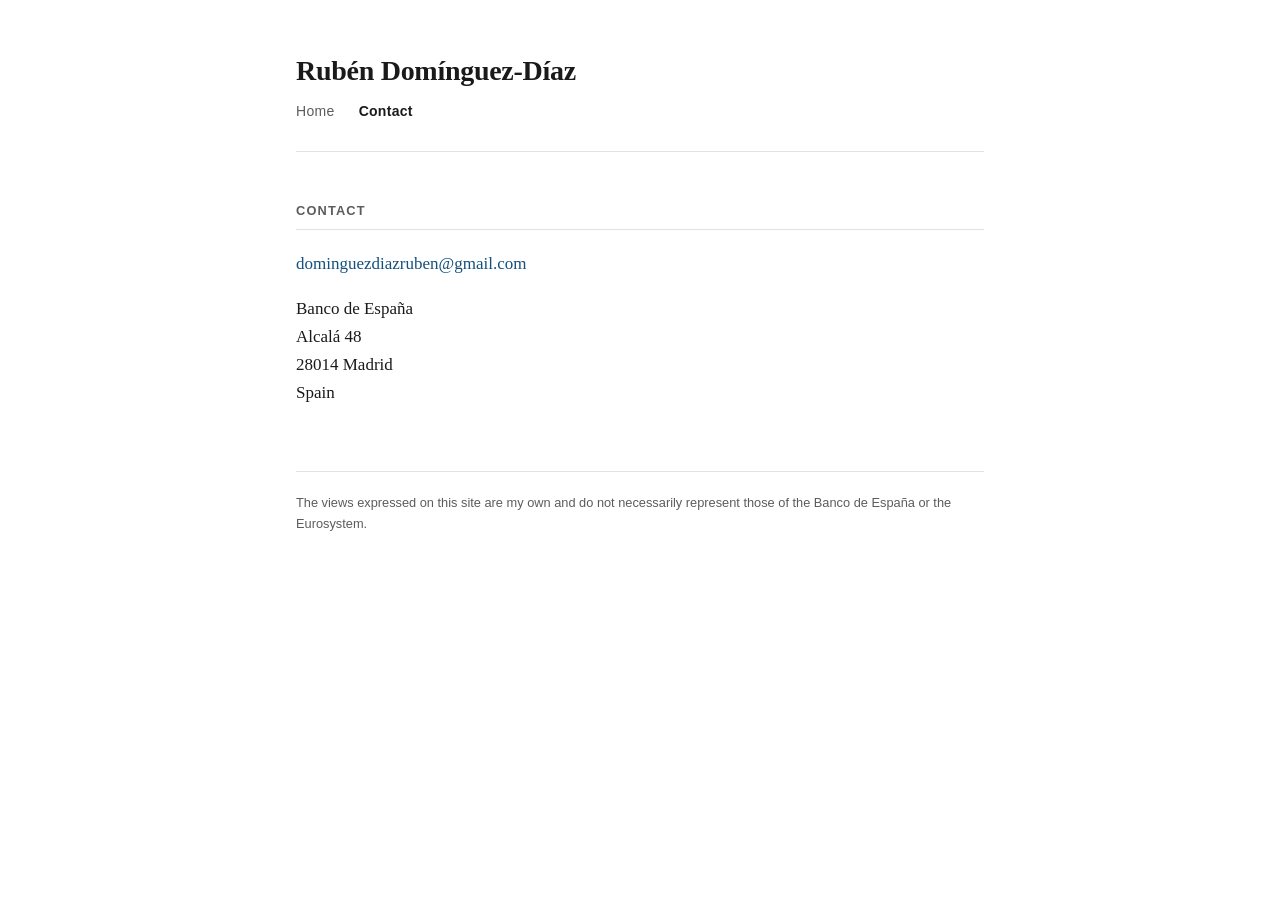
==== contact.html @ a529ea95 "Add personal academic website Static homepage with bio, papers and publications, plus a contact page" ====
<!DOCTYPE html>
<html lang="en">
<head>
<meta charset="utf-8">
<meta name="viewport" content="width=device-width, initial-scale=1">
<title>Contact — Rubén Domínguez-Díaz</title>
<link rel="stylesheet" href="style.css">
</head>
<body>

<header>
  <h1>Rubén Domínguez-Díaz</h1>
  <nav>
    <a href="index.html">Home</a>
    <a href="contact.html" class="here">Contact</a>
  </nav>
</header>

<main>
  <h2>Contact</h2>

  <p><a href="mailto:dominguezdiazruben@gmail.com">dominguezdiazruben@gmail.com</a></p>

  <address>
    Banco de España<br>
    Alcalá 48<br>
    28014 Madrid<br>
    Spain
  </address>
</main>

<footer>
  The views expressed on this site are my own and do not necessarily represent
  those of the Banco de España or the Eurosystem.
</footer>

</body>
</html>
---- style.css ----
:root {
  color-scheme: light dark;
  --bg: #ffffff;
  --fg: #1a1a1a;
  --muted: #5c5c5c;
  --rule: #e2e2e2;
  --link: #14507d;
}
@media (prefers-color-scheme: dark) {
  :root {
    --bg: #16181c;
    --fg: #e8e8e8;
    --muted: #a0a0a0;
    --rule: #2e3238;
    --link: #7fb2dd;
  }
}

* { box-sizing: border-box; }

body {
  margin: 0 auto;
  max-width: 46rem;
  padding: 3rem 1.5rem 5rem;
  background: var(--bg);
  color: var(--fg);
  font: 17px/1.65 Georgia, "Iowan Old Style", "Times New Roman", serif;
  -webkit-text-size-adjust: 100%;
}

a { color: var(--link); text-decoration: none; }
a:hover { text-decoration: underline; }

/* ---- header ---- */
header { margin-bottom: 2.5rem; }

h1 {
  font-size: 1.75rem;
  font-weight: 600;
  letter-spacing: -.01em;
  margin: 0 0 .35rem;
}

nav {
  font-family: -apple-system, BlinkMacSystemFont, "Segoe UI", Roboto, sans-serif;
  font-size: .875rem;
  letter-spacing: .02em;
  padding-bottom: 1.75rem;
  margin-bottom: 1.75rem;
  border-bottom: 1px solid var(--rule);
}
nav a { margin-right: 1.25rem; color: var(--muted); }
nav a.here { color: var(--fg); font-weight: 600; }

.intro { display: flex; gap: 2rem; align-items: flex-start; }
.intro-text { flex: 1 1 auto; }
.intro p { margin: 0 0 1rem; }
.photo {
  flex: 0 0 auto;
  width: 9.5rem;
  border-radius: 3px;
  order: 2;
}
@media (max-width: 33rem) {
  .intro { flex-direction: column-reverse; gap: 1.25rem; }
  .photo { width: 8rem; }
}

.meta {
  font-family: -apple-system, BlinkMacSystemFont, "Segoe UI", Roboto, sans-serif;
  font-size: .9rem;
  color: var(--muted);
}
.meta a { margin-right: 1rem; }

/* ---- papers ---- */
h2 {
  font-size: .8rem;
  font-family: -apple-system, BlinkMacSystemFont, "Segoe UI", Roboto, sans-serif;
  font-weight: 600;
  text-transform: uppercase;
  letter-spacing: .09em;
  color: var(--muted);
  margin: 3rem 0 1.25rem;
  padding-bottom: .5rem;
  border-bottom: 1px solid var(--rule);
}

ol.papers { list-style: none; margin: 0; padding: 0; }
ol.papers > li { margin-bottom: 1.6rem; }

.title { font-weight: 600; }
.authors, .status {
  font-family: -apple-system, BlinkMacSystemFont, "Segoe UI", Roboto, sans-serif;
  font-size: .9rem;
  color: var(--muted);
}
.status { font-style: italic; }

/* ---- contact ---- */
address { font-style: normal; margin: 0 0 1.5rem; }

footer {
  margin-top: 4rem;
  padding-top: 1.25rem;
  border-top: 1px solid var(--rule);
  font-family: -apple-system, BlinkMacSystemFont, "Segoe UI", Roboto, sans-serif;
  font-size: .8rem;
  color: var(--muted);
}
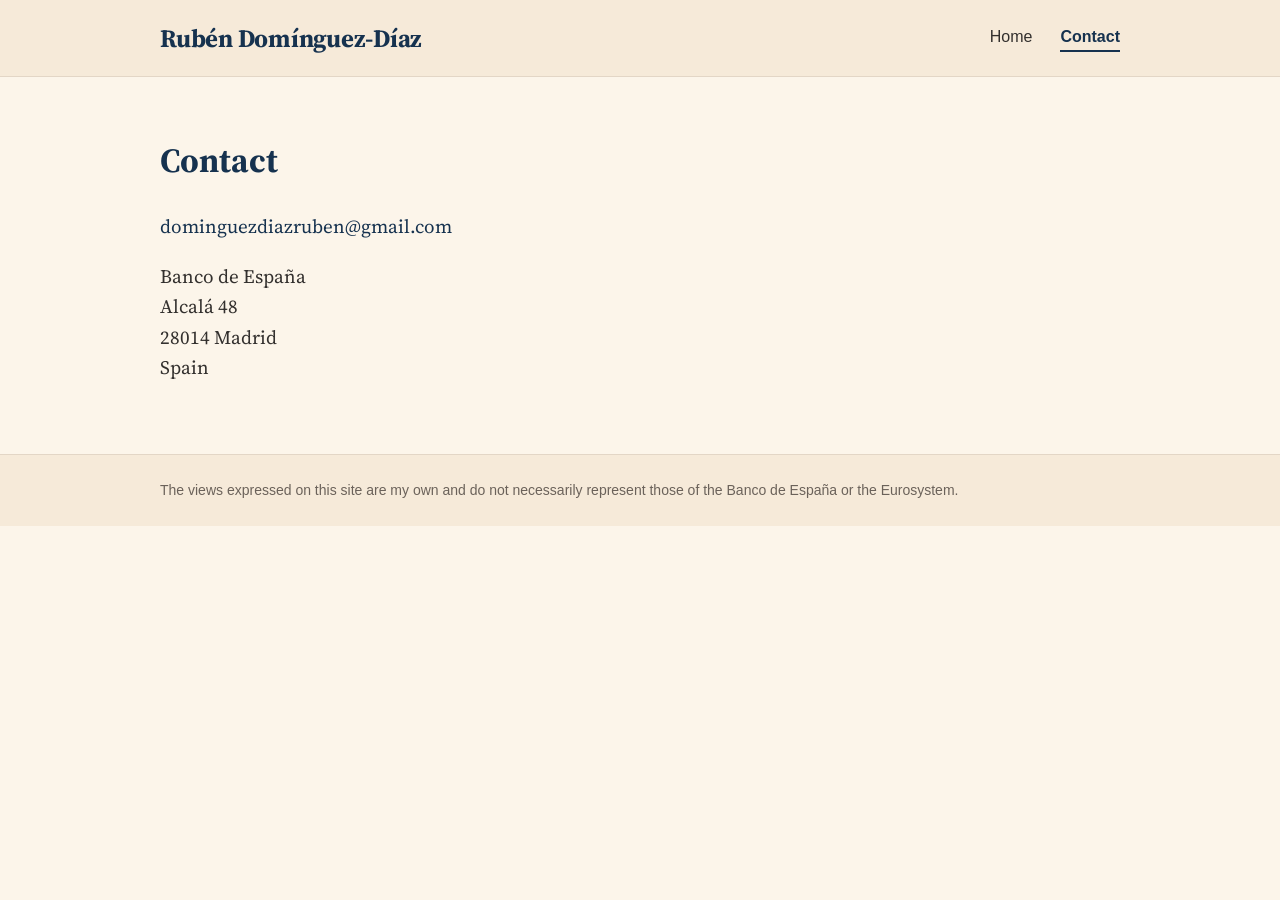
==== commit 95c804c0: "Restyle the site after the reference layout Cream and navy palette, serif type, a nav band with the " ====
--- a/contact.html
+++ b/contact.html
@@ -4,34 +4,39 @@
 <meta charset="utf-8">
 <meta name="viewport" content="width=device-width, initial-scale=1">
 <title>Contact — Rubén Domínguez-Díaz</title>
+<link rel="preconnect" href="https://fonts.googleapis.com">
+<link rel="preconnect" href="https://fonts.gstatic.com" crossorigin>
+<link rel="stylesheet" href="https://fonts.googleapis.com/css2?family=Source+Serif+4:ital,opsz,wght@0,8..60,400;0,8..60,600;0,8..60,700;1,8..60,400&display=swap">
 <link rel="stylesheet" href="style.css">
 </head>
 <body>
 
-<header>
-  <h1>Rubén Domínguez-Díaz</h1>
-  <nav>
-    <a href="index.html">Home</a>
-    <a href="contact.html" class="here">Contact</a>
-  </nav>
-</header>
+<nav class="nav">
+  <div class="nav-inner">
+    <a class="brand" href="index.html">Rubén Domínguez-Díaz</a>
+    <div class="menu">
+      <a href="index.html">Home</a>
+      <a href="contact.html" class="here">Contact</a>
+    </div>
+  </div>
+</nav>
 
 <main>
-  <h2>Contact</h2>
-
-  <p><a href="mailto:dominguezdiazruben@gmail.com">dominguezdiazruben@gmail.com</a></p>
-
-  <address>
-    Banco de España<br>
-    Alcalá 48<br>
-    28014 Madrid<br>
-    Spain
-  </address>
+  <section class="page">
+    <h1>Contact</h1>
+    <p><a href="mailto:dominguezdiazruben@gmail.com">dominguezdiazruben@gmail.com</a></p>
+    <address>
+      Banco de España<br>
+      Alcalá 48<br>
+      28014 Madrid<br>
+      Spain
+    </address>
+  </section>
 </main>
 
 <footer>
-  The views expressed on this site are my own and do not necessarily represent
-  those of the Banco de España or the Eurosystem.
+  <div>The views expressed on this site are my own and do not necessarily
+  represent those of the Banco de España or the Eurosystem.</div>
 </footer>
 
 </body>
--- a/style.css
+++ b/style.css
@@ -1,110 +1,205 @@
 :root {
-  color-scheme: light dark;
-  --bg: #ffffff;
-  --fg: #1a1a1a;
-  --muted: #5c5c5c;
-  --rule: #e2e2e2;
-  --link: #14507d;
-}
+  --bg:        #fcf5ea;   /* warm cream */
+  --surface:   #f6ead9;   /* nav / footer band */
+  --entry:     #ffffff;
+  --primary:   #16324f;   /* deep navy: headings, links */
+  --content:   #33302e;   /* body text */
+  --secondary: #6b625a;   /* coauthors, status */
+  --border:    #e3d6c6;
+  --tint:      #ecdcc7;
+
+  --main-width: 960px;
+  --gap: 28px;
+}
+
 @media (prefers-color-scheme: dark) {
   :root {
-    --bg: #16181c;
-    --fg: #e8e8e8;
-    --muted: #a0a0a0;
-    --rule: #2e3238;
-    --link: #7fb2dd;
+    --bg:        #12161c;
+    --surface:   #1a2029;
+    --entry:     #1b2230;
+    --primary:   #a9c6e2;
+    --content:   #d6dde6;
+    --secondary: #93a0ad;
+    --border:    #2a3340;
+    --tint:      #243040;
   }
 }
 
-* { box-sizing: border-box; }
+* , *::before, *::after { box-sizing: border-box; }
+
+html { -webkit-text-size-adjust: 100%; }
 
 body {
+  margin: 0;
+  background: var(--bg);
+  color: var(--content);
+  font-family: "Source Serif 4", Charter, "Bitstream Charter", Georgia, serif;
+  font-size: 19px;
+  line-height: 1.6;
+}
+
+img { display: block; max-width: 100%; }
+
+a { color: var(--primary); text-decoration: none; }
+a:hover { text-decoration: underline; text-underline-offset: 3px; }
+
+/* ---------- nav ---------- */
+.nav {
+  background: var(--surface);
+  border-bottom: 1px solid var(--border);
+}
+.nav-inner {
+  max-width: calc(var(--main-width) + var(--gap) * 2);
   margin: 0 auto;
-  max-width: 46rem;
-  padding: 3rem 1.5rem 5rem;
-  background: var(--bg);
-  color: var(--fg);
-  font: 17px/1.65 Georgia, "Iowan Old Style", "Times New Roman", serif;
-  -webkit-text-size-adjust: 100%;
-}
-
-a { color: var(--link); text-decoration: none; }
-a:hover { text-decoration: underline; }
-
-/* ---- header ---- */
-header { margin-bottom: 2.5rem; }
-
-h1 {
-  font-size: 1.75rem;
+  padding: 0 var(--gap);
+  height: 76px;
+  display: flex;
+  align-items: center;
+  justify-content: space-between;
+  gap: 1rem;
+}
+.brand {
+  font-size: 25px;
+  font-weight: 700;
+  color: var(--primary);
+  letter-spacing: -.01em;
+}
+.menu {
+  display: flex;
+  gap: 1.75rem;
+  font-family: -apple-system, BlinkMacSystemFont, "Segoe UI", Roboto, sans-serif;
+  font-size: 16px;
+}
+.menu a { color: var(--content); }
+.menu a.here {
+  color: var(--primary);
   font-weight: 600;
-  letter-spacing: -.01em;
-  margin: 0 0 .35rem;
-}
-
-nav {
+  border-bottom: 2px solid var(--primary);
+}
+
+/* ---------- layout ---------- */
+main {
+  max-width: calc(var(--main-width) + var(--gap) * 2);
+  margin: 0 auto;
+  padding: 0 var(--gap) 72px;
+}
+
+/* ---------- hero ---------- */
+.hero {
+  display: grid;
+  grid-template-columns: 320px 1fr;
+  gap: 48px;
+  align-items: start;
+  padding: 72px 0 32px;
+}
+.hero-photo img {
+  width: 320px;
+  height: auto;
+  border-radius: 16px;
+  border: 2px solid var(--border);
+  box-shadow: 0 4px 16px rgba(22, 50, 79, .10);
+}
+@media (prefers-color-scheme: dark) {
+  .hero-photo img { box-shadow: 0 4px 16px rgba(0, 0, 0, .35); }
+}
+.hero-bio h1 {
+  font-size: 40px;
+  font-weight: 700;
+  line-height: 1.15;
+  color: var(--primary);
+  margin: 0 0 18px;
+}
+.hero-bio p { margin: 0 0 1.1rem; }
+.hero-links {
+  display: flex;
+  flex-wrap: wrap;
+  gap: .6rem;
+  margin-top: 1.4rem;
   font-family: -apple-system, BlinkMacSystemFont, "Segoe UI", Roboto, sans-serif;
-  font-size: .875rem;
-  letter-spacing: .02em;
-  padding-bottom: 1.75rem;
-  margin-bottom: 1.75rem;
-  border-bottom: 1px solid var(--rule);
-}
-nav a { margin-right: 1.25rem; color: var(--muted); }
-nav a.here { color: var(--fg); font-weight: 600; }
-
-.intro { display: flex; gap: 2rem; align-items: flex-start; }
-.intro-text { flex: 1 1 auto; }
-.intro p { margin: 0 0 1rem; }
-.photo {
-  flex: 0 0 auto;
-  width: 9.5rem;
-  border-radius: 3px;
-  order: 2;
-}
-@media (max-width: 33rem) {
-  .intro { flex-direction: column-reverse; gap: 1.25rem; }
-  .photo { width: 8rem; }
-}
-
-.meta {
+  font-size: 15px;
+}
+.hero-links a {
+  display: inline-block;
+  padding: 7px 16px;
+  background: var(--tint);
+  border: 1px solid var(--border);
+  border-radius: 8px;
+  color: var(--primary);
+}
+.hero-links a:hover {
+  background: var(--primary);
+  color: var(--bg);
+  text-decoration: none;
+}
+
+/* ---------- research ---------- */
+.research { padding-bottom: 24px; }
+.research h2 {
+  font-size: 26px;
+  font-weight: 700;
+  color: var(--primary);
+  margin: 44px 0 18px;
+  padding-bottom: 8px;
+  border-bottom: 2px solid var(--border);
+}
+.research h2:first-child { margin-top: 0; }
+
+.item {
+  margin-bottom: 26px;
+  padding: 10px 0 10px 24px;
+  border-left: 3px solid var(--border);
+  transition: border-color .2s ease;
+}
+.item:hover { border-left-color: var(--primary); }
+.item h3 {
+  font-size: 22px;
+  font-weight: 600;
+  line-height: 1.4;
+  margin: 0 0 8px;
+}
+.authors, .status {
+  font-size: 17px;
+  color: var(--secondary);
+  margin: 0;
+}
+.status { font-style: italic; }
+
+/* ---------- contact ---------- */
+.page { padding: 56px 0 0; }
+.page h1 {
+  font-size: 34px;
+  font-weight: 700;
+  color: var(--primary);
+  margin: 0 0 24px;
+}
+address { font-style: normal; }
+
+/* ---------- footer ---------- */
+footer {
+  background: var(--surface);
+  border-top: 1px solid var(--border);
   font-family: -apple-system, BlinkMacSystemFont, "Segoe UI", Roboto, sans-serif;
-  font-size: .9rem;
-  color: var(--muted);
-}
-.meta a { margin-right: 1rem; }
-
-/* ---- papers ---- */
-h2 {
-  font-size: .8rem;
-  font-family: -apple-system, BlinkMacSystemFont, "Segoe UI", Roboto, sans-serif;
-  font-weight: 600;
-  text-transform: uppercase;
-  letter-spacing: .09em;
-  color: var(--muted);
-  margin: 3rem 0 1.25rem;
-  padding-bottom: .5rem;
-  border-bottom: 1px solid var(--rule);
-}
-
-ol.papers { list-style: none; margin: 0; padding: 0; }
-ol.papers > li { margin-bottom: 1.6rem; }
-
-.title { font-weight: 600; }
-.authors, .status {
-  font-family: -apple-system, BlinkMacSystemFont, "Segoe UI", Roboto, sans-serif;
-  font-size: .9rem;
-  color: var(--muted);
-}
-.status { font-style: italic; }
-
-/* ---- contact ---- */
-address { font-style: normal; margin: 0 0 1.5rem; }
-
-footer {
-  margin-top: 4rem;
-  padding-top: 1.25rem;
-  border-top: 1px solid var(--rule);
-  font-family: -apple-system, BlinkMacSystemFont, "Segoe UI", Roboto, sans-serif;
-  font-size: .8rem;
-  color: var(--muted);
-}
+  font-size: 14px;
+  color: var(--secondary);
+}
+footer div {
+  max-width: calc(var(--main-width) + var(--gap) * 2);
+  margin: 0 auto;
+  padding: 24px var(--gap);
+}
+
+@media (max-width: 768px) {
+  :root { --gap: 16px; }
+  body { font-size: 18px; }
+  .nav-inner { height: 64px; }
+  .brand { font-size: 21px; }
+  .hero {
+    grid-template-columns: 1fr;
+    gap: 28px;
+    padding: 36px 0 20px;
+  }
+  .hero-photo img { width: 100%; max-width: 320px; }
+  .hero-bio h1 { font-size: 31px; }
+  .research h2 { font-size: 23px; }
+  .item h3 { font-size: 20px; }
+}
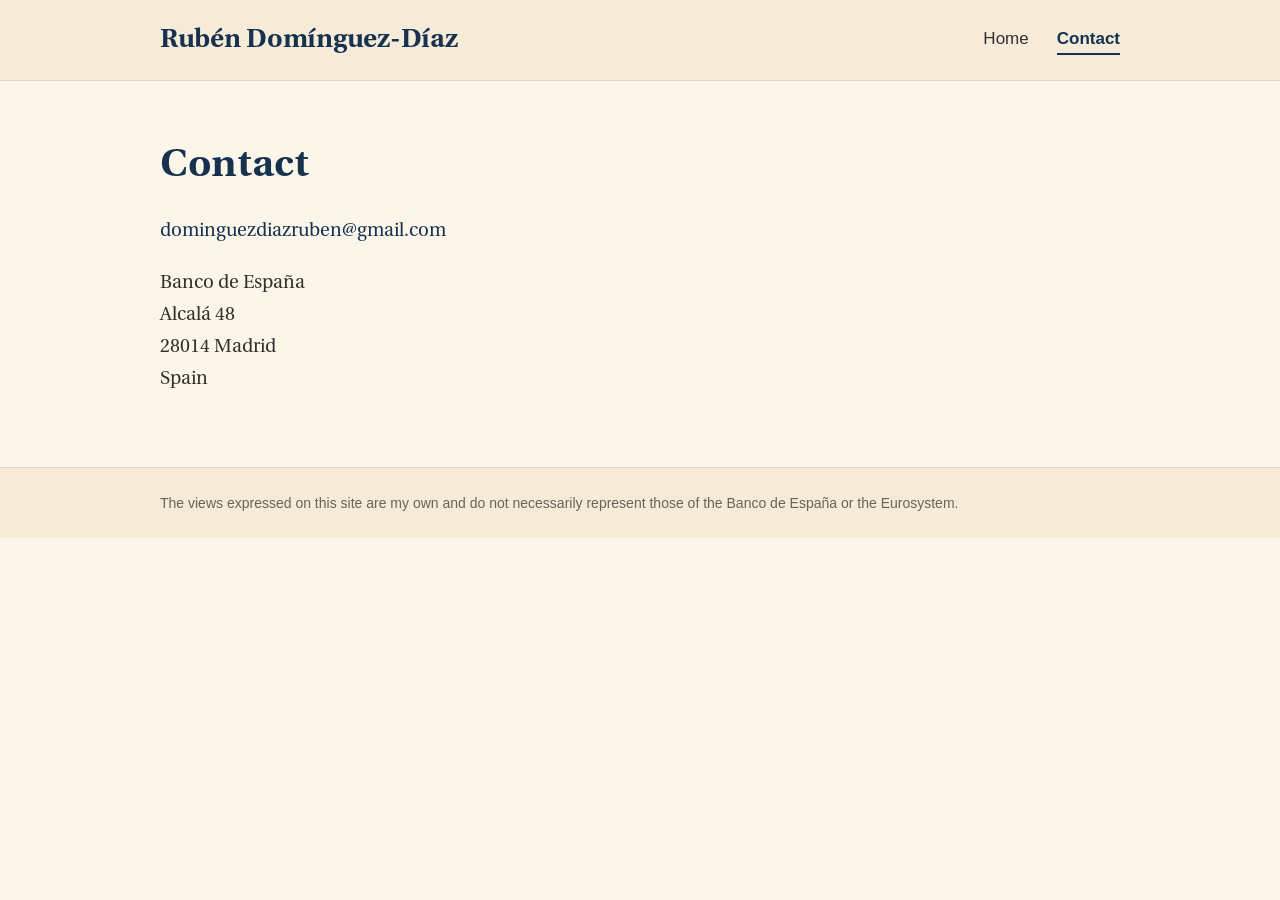
==== commit 31664e2e: "Self-host Erewhon and move the photo beside the bio on the right Replace the Google Fonts substitute" ====
--- a/contact.html
+++ b/contact.html
@@ -4,9 +4,6 @@
 <meta charset="utf-8">
 <meta name="viewport" content="width=device-width, initial-scale=1">
 <title>Contact — Rubén Domínguez-Díaz</title>
-<link rel="preconnect" href="https://fonts.googleapis.com">
-<link rel="preconnect" href="https://fonts.gstatic.com" crossorigin>
-<link rel="stylesheet" href="https://fonts.googleapis.com/css2?family=Source+Serif+4:ital,opsz,wght@0,8..60,400;0,8..60,600;0,8..60,700;1,8..60,400&display=swap">
 <link rel="stylesheet" href="style.css">
 </head>
 <body>
--- a/style.css
+++ b/style.css
@@ -1,22 +1,52 @@
+/* Erewhon — SIL Open Font License 1.1. See assets/fonts/README.txt */
+@font-face {
+  font-family: erewhon;
+  font-style: normal;
+  font-weight: 400;
+  font-display: swap;
+  src: url(assets/fonts/Erewhon-Regular.woff2) format('woff2');
+}
+@font-face {
+  font-family: erewhon;
+  font-style: italic;
+  font-weight: 400;
+  font-display: swap;
+  src: url(assets/fonts/Erewhon-Italic.woff2) format('woff2');
+}
+@font-face {
+  font-family: erewhon;
+  font-style: normal;
+  font-weight: 700;
+  font-display: swap;
+  src: url(assets/fonts/Erewhon-Bold.woff2) format('woff2');
+}
+@font-face {
+  font-family: erewhon;
+  font-style: italic;
+  font-weight: 700;
+  font-display: swap;
+  src: url(assets/fonts/Erewhon-BoldItalic.woff2) format('woff2');
+}
+
 :root {
-  --bg:        #fcf5ea;   /* warm cream */
-  --surface:   #f6ead9;   /* nav / footer band */
-  --entry:     #ffffff;
-  --primary:   #16324f;   /* deep navy: headings, links */
-  --content:   #33302e;   /* body text */
-  --secondary: #6b625a;   /* coauthors, status */
+  --bg:        #fcf5ea;
+  --surface:   #f6ead9;
+  --primary:   #16324f;
+  --content:   #33302e;
+  --secondary: #6b625a;
   --border:    #e3d6c6;
   --tint:      #ecdcc7;
 
   --main-width: 960px;
   --gap: 28px;
+  --header-height: 80px;
+  --textsize: 20px;
 }
 
 @media (prefers-color-scheme: dark) {
   :root {
     --bg:        #12161c;
     --surface:   #1a2029;
-    --entry:     #1b2230;
     --primary:   #a9c6e2;
     --content:   #d6dde6;
     --secondary: #93a0ad;
@@ -25,7 +55,7 @@
   }
 }
 
-* , *::before, *::after { box-sizing: border-box; }
+*, *::before, *::after { box-sizing: border-box; }
 
 html { -webkit-text-size-adjust: 100%; }
 
@@ -33,11 +63,12 @@
   margin: 0;
   background: var(--bg);
   color: var(--content);
-  font-family: "Source Serif 4", Charter, "Bitstream Charter", Georgia, serif;
-  font-size: 19px;
+  font-family: erewhon, Charter, "Bitstream Charter", Georgia, serif;
+  font-size: var(--textsize);
   line-height: 1.6;
 }
 
+h1, h2, h3 { line-height: 1.2; margin: 0; }
 img { display: block; max-width: 100%; }
 
 a { color: var(--primary); text-decoration: none; }
@@ -52,23 +83,23 @@
   max-width: calc(var(--main-width) + var(--gap) * 2);
   margin: 0 auto;
   padding: 0 var(--gap);
-  height: 76px;
+  height: var(--header-height);
   display: flex;
   align-items: center;
   justify-content: space-between;
   gap: 1rem;
 }
 .brand {
-  font-size: 25px;
+  font-size: 28px;
   font-weight: 700;
   color: var(--primary);
   letter-spacing: -.01em;
 }
 .menu {
   display: flex;
-  gap: 1.75rem;
+  gap: 28px;
   font-family: -apple-system, BlinkMacSystemFont, "Segoe UI", Roboto, sans-serif;
-  font-size: 16px;
+  font-size: 17px;
 }
 .menu a { color: var(--content); }
 .menu a.here {
@@ -84,13 +115,13 @@
   padding: 0 var(--gap) 72px;
 }
 
-/* ---------- hero ---------- */
+/* ---------- hero: bio left, photo right ---------- */
 .hero {
   display: grid;
-  grid-template-columns: 320px 1fr;
+  grid-template-columns: 1fr 320px;
   gap: 48px;
   align-items: start;
-  padding: 72px 0 32px;
+  padding: 90px 0 40px;
 }
 .hero-photo img {
   width: 320px;
@@ -103,18 +134,22 @@
   .hero-photo img { box-shadow: 0 4px 16px rgba(0, 0, 0, .35); }
 }
 .hero-bio h1 {
-  font-size: 40px;
+  font-size: 42px;
   font-weight: 700;
   line-height: 1.15;
   color: var(--primary);
-  margin: 0 0 18px;
-}
-.hero-bio p { margin: 0 0 1.1rem; }
+  margin: 0 0 20px;
+}
+.hero-subtitle {
+  font-size: 19px;
+  line-height: 1.7;
+  margin: 0;
+}
 .hero-links {
   display: flex;
   flex-wrap: wrap;
   gap: .6rem;
-  margin-top: 1.4rem;
+  margin-top: 1.5rem;
   font-family: -apple-system, BlinkMacSystemFont, "Segoe UI", Roboto, sans-serif;
   font-size: 15px;
 }
@@ -133,45 +168,47 @@
 }
 
 /* ---------- research ---------- */
-.research { padding-bottom: 24px; }
+.research { padding: 20px 0 60px; }
 .research h2 {
   font-size: 26px;
   font-weight: 700;
   color: var(--primary);
-  margin: 44px 0 18px;
+  margin: 40px 0 16px;
   padding-bottom: 8px;
   border-bottom: 2px solid var(--border);
 }
 .research h2:first-child { margin-top: 0; }
 
 .item {
-  margin-bottom: 26px;
-  padding: 10px 0 10px 24px;
+  margin-bottom: 28px;
+  padding: 12px 0 12px 24px;
   border-left: 3px solid var(--border);
   transition: border-color .2s ease;
 }
 .item:hover { border-left-color: var(--primary); }
 .item h3 {
-  font-size: 22px;
+  font-size: 23px;
   font-weight: 600;
   line-height: 1.4;
-  margin: 0 0 8px;
+  margin: 0 0 10px;
 }
 .authors, .status {
-  font-size: 17px;
+  font-size: 20px;
+  line-height: 1.6;
   color: var(--secondary);
   margin: 0;
 }
 .status { font-style: italic; }
 
 /* ---------- contact ---------- */
-.page { padding: 56px 0 0; }
+.page { padding: 60px 0 0; }
 .page h1 {
-  font-size: 34px;
+  font-size: 42px;
   font-weight: 700;
   color: var(--primary);
   margin: 0 0 24px;
 }
+.page p { margin: 0 0 1.2rem; }
 address { font-style: normal; }
 
 /* ---------- footer ---------- */
@@ -189,17 +226,18 @@
 }
 
 @media (max-width: 768px) {
-  :root { --gap: 16px; }
-  body { font-size: 18px; }
-  .nav-inner { height: 64px; }
-  .brand { font-size: 21px; }
+  :root { --gap: 14px; --header-height: 64px; --textsize: 19px; }
+  .brand { font-size: 22px; }
   .hero {
     grid-template-columns: 1fr;
-    gap: 28px;
-    padding: 36px 0 20px;
+    gap: 24px;
+    padding: 30px 0 20px;
   }
-  .hero-photo img { width: 100%; max-width: 320px; }
-  .hero-bio h1 { font-size: 31px; }
+  .hero-photo { order: -1; }
+  .hero-photo img { width: 200px; }
+  .hero-bio h1 { font-size: 32px; }
+  .hero-subtitle { font-size: 17px; }
   .research h2 { font-size: 23px; }
   .item h3 { font-size: 20px; }
-}
+  .authors, .status { font-size: 18px; }
+}
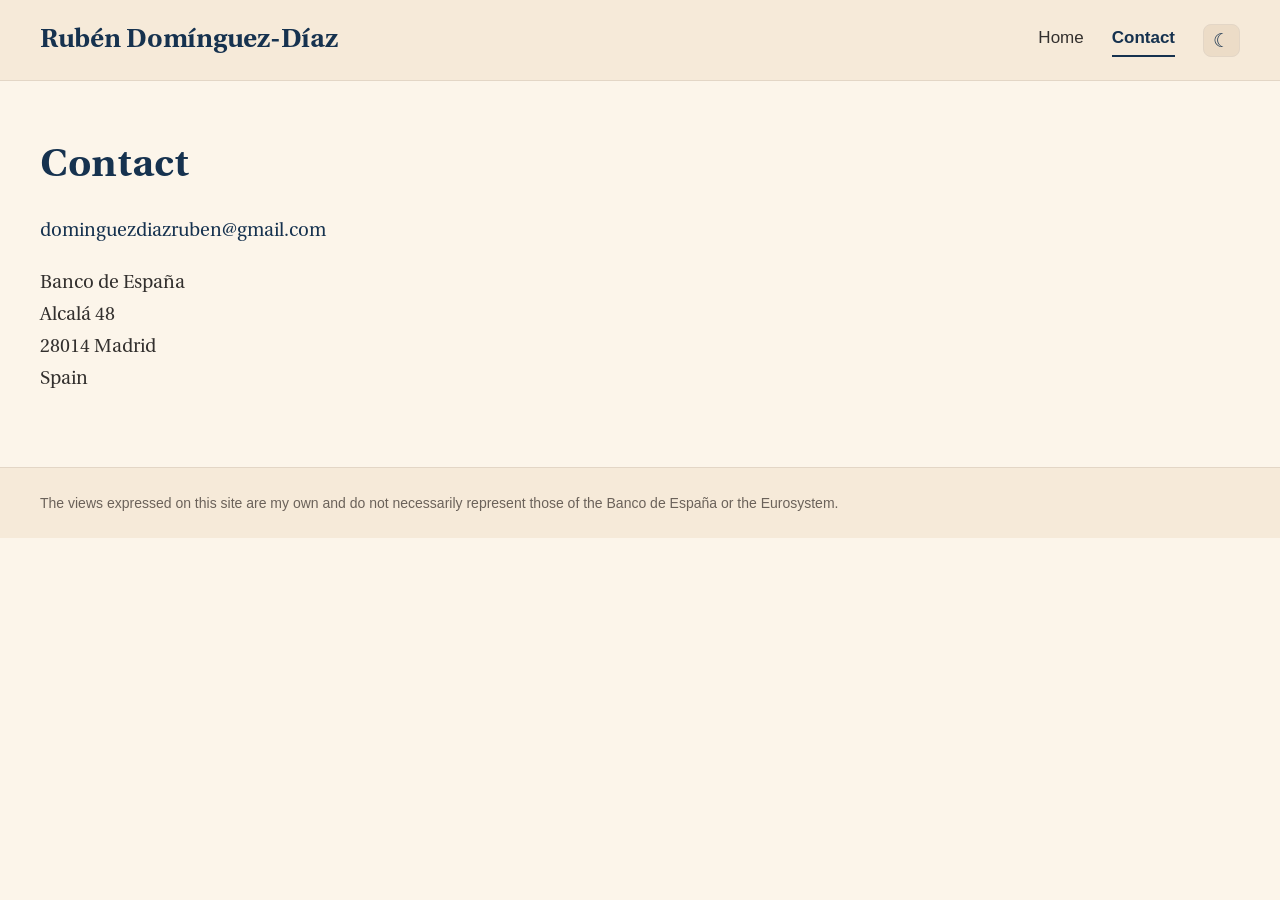
==== commit cbe07d93: "Add a light/dark toggle to the nav Default to the system preference, let an explicit choice override" ====
--- a/contact.html
+++ b/contact.html
@@ -5,6 +5,7 @@
 <meta name="viewport" content="width=device-width, initial-scale=1">
 <title>Contact — Rubén Domínguez-Díaz</title>
 <link rel="stylesheet" href="style.css">
+<script>(function(){try{var t=localStorage.getItem("theme");if(t)document.documentElement.setAttribute("data-theme",t);}catch(e){}})();</script>
 </head>
 <body>
 
@@ -14,6 +15,7 @@
     <div class="menu">
       <a href="index.html">Home</a>
       <a href="contact.html" class="here">Contact</a>
+      <button id="theme-toggle" type="button" aria-label="Switch between light and dark">☼</button>
     </div>
   </div>
 </nav>
@@ -36,5 +38,22 @@
   represent those of the Banco de España or the Eurosystem.</div>
 </footer>
 
+<script>
+(function () {
+  var root = document.documentElement, btn = document.getElementById("theme-toggle");
+  function current() {
+    return root.getAttribute("data-theme") ||
+      (window.matchMedia("(prefers-color-scheme: dark)").matches ? "dark" : "light");
+  }
+  function paint() { btn.textContent = current() === "dark" ? "☼" : "☾"; }
+  paint();
+  btn.addEventListener("click", function () {
+    var next = current() === "dark" ? "light" : "dark";
+    root.setAttribute("data-theme", next);
+    try { localStorage.setItem("theme", next); } catch (e) {}
+    paint();
+  });
+})();
+</script>
 </body>
 </html>
--- a/style.css
+++ b/style.css
@@ -36,15 +36,16 @@
   --secondary: #6b625a;
   --border:    #e3d6c6;
   --tint:      #ecdcc7;
-
-  --main-width: 960px;
+  --shadow:    rgba(22, 50, 79, .10);
+
+  --main-width: 1200px;
   --gap: 28px;
   --header-height: 80px;
   --textsize: 20px;
 }
 
 @media (prefers-color-scheme: dark) {
-  :root {
+  :root:not([data-theme="light"]) {
     --bg:        #12161c;
     --surface:   #1a2029;
     --primary:   #a9c6e2;
@@ -52,7 +53,19 @@
     --secondary: #93a0ad;
     --border:    #2a3340;
     --tint:      #243040;
+    --shadow:    rgba(0, 0, 0, .35);
   }
+}
+
+:root[data-theme="dark"] {
+  --bg:        #12161c;
+  --surface:   #1a2029;
+  --primary:   #a9c6e2;
+  --content:   #d6dde6;
+  --secondary: #93a0ad;
+  --border:    #2a3340;
+  --tint:      #243040;
+  --shadow:    rgba(0, 0, 0, .35);
 }
 
 *, *::before, *::after { box-sizing: border-box; }
@@ -118,20 +131,17 @@
 /* ---------- hero: bio left, photo right ---------- */
 .hero {
   display: grid;
-  grid-template-columns: 1fr 320px;
-  gap: 48px;
+  grid-template-columns: minmax(0, 1fr) clamp(230px, 32%, 400px);
+  gap: 56px;
   align-items: start;
   padding: 90px 0 40px;
 }
 .hero-photo img {
-  width: 320px;
+  width: 100%;
   height: auto;
   border-radius: 16px;
   border: 2px solid var(--border);
-  box-shadow: 0 4px 16px rgba(22, 50, 79, .10);
-}
-@media (prefers-color-scheme: dark) {
-  .hero-photo img { box-shadow: 0 4px 16px rgba(0, 0, 0, .35); }
+  box-shadow: 0 4px 16px var(--shadow);
 }
 .hero-bio h1 {
   font-size: 42px;
@@ -225,7 +235,7 @@
   padding: 24px var(--gap);
 }
 
-@media (max-width: 768px) {
+@media (max-width: 700px) {
   :root { --gap: 14px; --header-height: 64px; --textsize: 19px; }
   .brand { font-size: 22px; }
   .hero {
@@ -234,10 +244,24 @@
     padding: 30px 0 20px;
   }
   .hero-photo { order: -1; }
-  .hero-photo img { width: 200px; }
+  .hero-photo img { width: 100%; max-width: 300px; }
   .hero-bio h1 { font-size: 32px; }
   .hero-subtitle { font-size: 17px; }
   .research h2 { font-size: 23px; }
   .item h3 { font-size: 20px; }
   .authors, .status { font-size: 18px; }
 }
+
+/* ---------- theme toggle ---------- */
+#theme-toggle {
+  font: inherit;
+  font-size: 19px;
+  line-height: 1;
+  padding: 6px 9px;
+  cursor: pointer;
+  color: var(--primary);
+  background: var(--tint);
+  border: 1px solid var(--border);
+  border-radius: 8px;
+}
+#theme-toggle:hover { background: var(--border); }
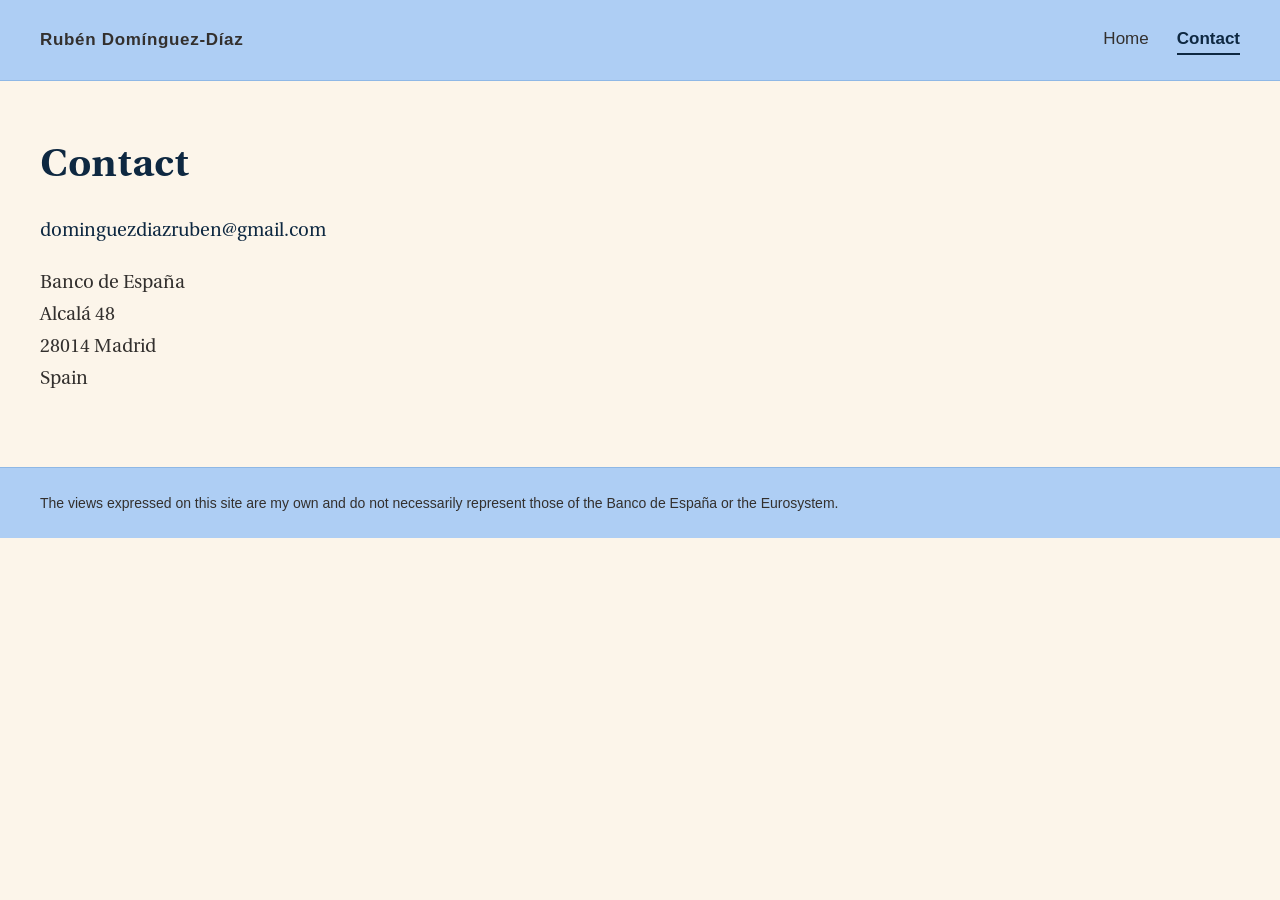
==== commit 75b5d767: "Drop dark mode and the theme toggle Serve the light palette only, removing the alternate colour set," ====
--- a/contact.html
+++ b/contact.html
@@ -5,7 +5,6 @@
 <meta name="viewport" content="width=device-width, initial-scale=1">
 <title>Contact — Rubén Domínguez-Díaz</title>
 <link rel="stylesheet" href="style.css">
-<script>(function(){try{var t=localStorage.getItem("theme");if(t)document.documentElement.setAttribute("data-theme",t);}catch(e){}})();</script>
 </head>
 <body>
 
@@ -15,7 +14,6 @@
     <div class="menu">
       <a href="index.html">Home</a>
       <a href="contact.html" class="here">Contact</a>
-      <button id="theme-toggle" type="button" aria-label="Switch between light and dark">☼</button>
     </div>
   </div>
 </nav>
@@ -38,22 +36,5 @@
   represent those of the Banco de España or the Eurosystem.</div>
 </footer>
 
-<script>
-(function () {
-  var root = document.documentElement, btn = document.getElementById("theme-toggle");
-  function current() {
-    return root.getAttribute("data-theme") ||
-      (window.matchMedia("(prefers-color-scheme: dark)").matches ? "dark" : "light");
-  }
-  function paint() { btn.textContent = current() === "dark" ? "☼" : "☾"; }
-  paint();
-  btn.addEventListener("click", function () {
-    var next = current() === "dark" ? "light" : "dark";
-    root.setAttribute("data-theme", next);
-    try { localStorage.setItem("theme", next); } catch (e) {}
-    paint();
-  });
-})();
-</script>
 </body>
 </html>
--- a/style.css
+++ b/style.css
@@ -30,13 +30,14 @@
 
 :root {
   --bg:        #fcf5ea;
-  --surface:   #f6ead9;
-  --primary:   #16324f;
+  --surface:   #aecef4;
+  --primary:   #0e2841;
   --content:   #33302e;
   --secondary: #6b625a;
-  --border:    #e3d6c6;
-  --tint:      #ecdcc7;
-  --shadow:    rgba(22, 50, 79, .10);
+  --border:    #ded5c5;
+  --tint:      #aecef4;
+  --band-border: #8fb8e6;
+  --shadow:    rgba(14, 40, 65, .12);
 
   --main-width: 1200px;
   --gap: 28px;
@@ -44,30 +45,6 @@
   --textsize: 20px;
 }
 
-@media (prefers-color-scheme: dark) {
-  :root:not([data-theme="light"]) {
-    --bg:        #12161c;
-    --surface:   #1a2029;
-    --primary:   #a9c6e2;
-    --content:   #d6dde6;
-    --secondary: #93a0ad;
-    --border:    #2a3340;
-    --tint:      #243040;
-    --shadow:    rgba(0, 0, 0, .35);
-  }
-}
-
-:root[data-theme="dark"] {
-  --bg:        #12161c;
-  --surface:   #1a2029;
-  --primary:   #a9c6e2;
-  --content:   #d6dde6;
-  --secondary: #93a0ad;
-  --border:    #2a3340;
-  --tint:      #243040;
-  --shadow:    rgba(0, 0, 0, .35);
-}
-
 *, *::before, *::after { box-sizing: border-box; }
 
 html { -webkit-text-size-adjust: 100%; }
@@ -90,7 +67,7 @@
 /* ---------- nav ---------- */
 .nav {
   background: var(--surface);
-  border-bottom: 1px solid var(--border);
+  border-bottom: 1px solid var(--band-border);
 }
 .nav-inner {
   max-width: calc(var(--main-width) + var(--gap) * 2);
@@ -103,11 +80,13 @@
   gap: 1rem;
 }
 .brand {
-  font-size: 28px;
-  font-weight: 700;
-  color: var(--primary);
-  letter-spacing: -.01em;
-}
+  font-family: -apple-system, BlinkMacSystemFont, "Segoe UI", Roboto, sans-serif;
+  font-size: 17px;
+  font-weight: 600;
+  letter-spacing: .04em;
+  color: var(--content);
+}
+.brand:hover { color: var(--primary); text-decoration: none; }
 .menu {
   display: flex;
   gap: 28px;
@@ -153,7 +132,14 @@
 .hero-subtitle {
   font-size: 19px;
   line-height: 1.7;
-  margin: 0;
+  margin: 0 0 .9rem;
+}
+.hero-subtitle:last-of-type { margin-bottom: 0; }
+.hero-subtitle strong { color: var(--primary); }
+.hero-subtitle a {
+  text-decoration: underline;
+  text-underline-offset: 3px;
+  font-weight: 700;
 }
 .hero-links {
   display: flex;
@@ -167,7 +153,7 @@
   display: inline-block;
   padding: 7px 16px;
   background: var(--tint);
-  border: 1px solid var(--border);
+  border: 1px solid var(--band-border);
   border-radius: 8px;
   color: var(--primary);
 }
@@ -203,10 +189,17 @@
   margin: 0 0 10px;
 }
 .authors, .status {
-  font-size: 20px;
+  font-size: 17px;
   line-height: 1.6;
   color: var(--secondary);
   margin: 0;
+}
+
+/* 1. paper titles are links: make that visible */
+.item h3 a {
+  text-decoration: underline;
+  text-underline-offset: 4px;
+  text-decoration-thickness: 1px;
 }
 .status { font-style: italic; }
 
@@ -224,10 +217,10 @@
 /* ---------- footer ---------- */
 footer {
   background: var(--surface);
-  border-top: 1px solid var(--border);
+  border-top: 1px solid var(--band-border);
   font-family: -apple-system, BlinkMacSystemFont, "Segoe UI", Roboto, sans-serif;
   font-size: 14px;
-  color: var(--secondary);
+  color: var(--content);
 }
 footer div {
   max-width: calc(var(--main-width) + var(--gap) * 2);
@@ -237,7 +230,7 @@
 
 @media (max-width: 700px) {
   :root { --gap: 14px; --header-height: 64px; --textsize: 19px; }
-  .brand { font-size: 22px; }
+  .brand { font-size: 15px; }
   .hero {
     grid-template-columns: 1fr;
     gap: 24px;
@@ -249,19 +242,27 @@
   .hero-subtitle { font-size: 17px; }
   .research h2 { font-size: 23px; }
   .item h3 { font-size: 20px; }
-  .authors, .status { font-size: 18px; }
-}
-
-/* ---------- theme toggle ---------- */
-#theme-toggle {
-  font: inherit;
-  font-size: 19px;
-  line-height: 1;
-  padding: 6px 9px;
+  .authors, .status { font-size: 16px; }
+}
+
+
+/* ---------- collapsible abstracts ---------- */
+.item details { margin-top: 10px; }
+.item summary {
+  display: inline-block;
+  font-family: -apple-system, BlinkMacSystemFont, "Segoe UI", Roboto, sans-serif;
+  font-size: 15px;
+  font-weight: 600;
+  color: var(--primary);
   cursor: pointer;
-  color: var(--primary);
-  background: var(--tint);
-  border: 1px solid var(--border);
-  border-radius: 8px;
-}
-#theme-toggle:hover { background: var(--border); }
+  user-select: none;
+}
+.item summary::marker { color: var(--border); }
+.item summary:hover { text-decoration: underline; text-underline-offset: 3px; }
+.item details[open] summary { margin-bottom: 10px; }
+.item .abstract {
+  font-size: 18px;
+  line-height: 1.65;
+  color: var(--content);
+  margin: 0;
+}
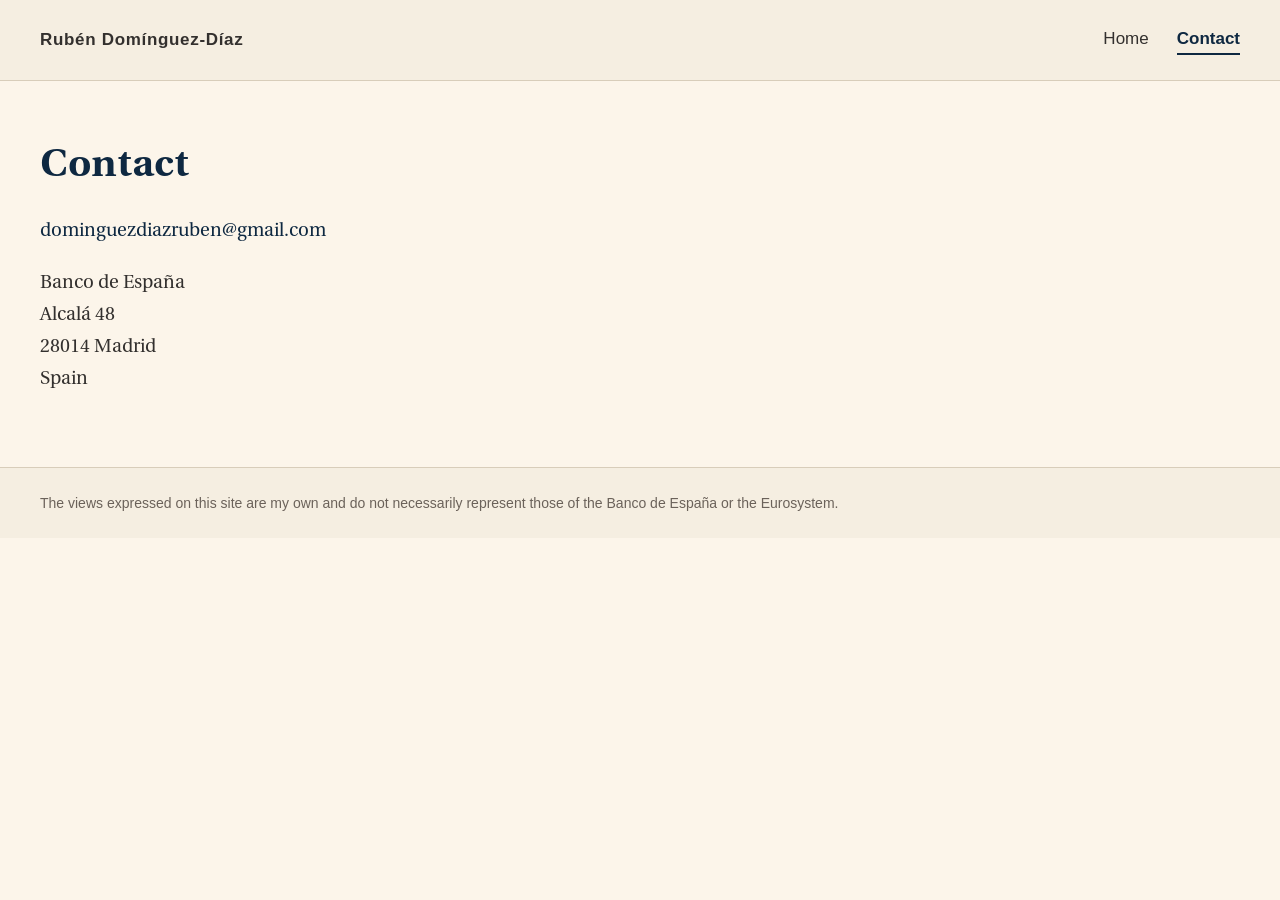
==== commit b5a87869: "Add an RDD monogram favicon Cream lettering on the site navy, at 32px for the browser tab and 180px " ====
--- a/contact.html
+++ b/contact.html
@@ -4,6 +4,8 @@
 <meta charset="utf-8">
 <meta name="viewport" content="width=device-width, initial-scale=1">
 <title>Contact — Rubén Domínguez-Díaz</title>
+<link rel="icon" type="image/png" sizes="32x32" href="assets/favicon-32.png">
+<link rel="apple-touch-icon" href="assets/favicon-180.png">
 <link rel="stylesheet" href="style.css">
 </head>
 <body>
--- a/style.css
+++ b/style.css
@@ -30,13 +30,13 @@
 
 :root {
   --bg:        #fcf5ea;
-  --surface:   #aecef4;
+  --surface:   #f5eee1;
   --primary:   #0e2841;
   --content:   #33302e;
   --secondary: #6b625a;
   --border:    #ded5c5;
-  --tint:      #aecef4;
-  --band-border: #8fb8e6;
+  --tint:      #ece4d5;
+  --band-border: #d8cdba;
   --shadow:    rgba(14, 40, 65, .12);
 
   --main-width: 1200px;
@@ -201,7 +201,7 @@
   text-underline-offset: 4px;
   text-decoration-thickness: 1px;
 }
-.status { font-style: italic; }
+.status { color: var(--primary); }
 
 /* ---------- contact ---------- */
 .page { padding: 60px 0 0; }
@@ -220,7 +220,7 @@
   border-top: 1px solid var(--band-border);
   font-family: -apple-system, BlinkMacSystemFont, "Segoe UI", Roboto, sans-serif;
   font-size: 14px;
-  color: var(--content);
+  color: var(--secondary);
 }
 footer div {
   max-width: calc(var(--main-width) + var(--gap) * 2);
